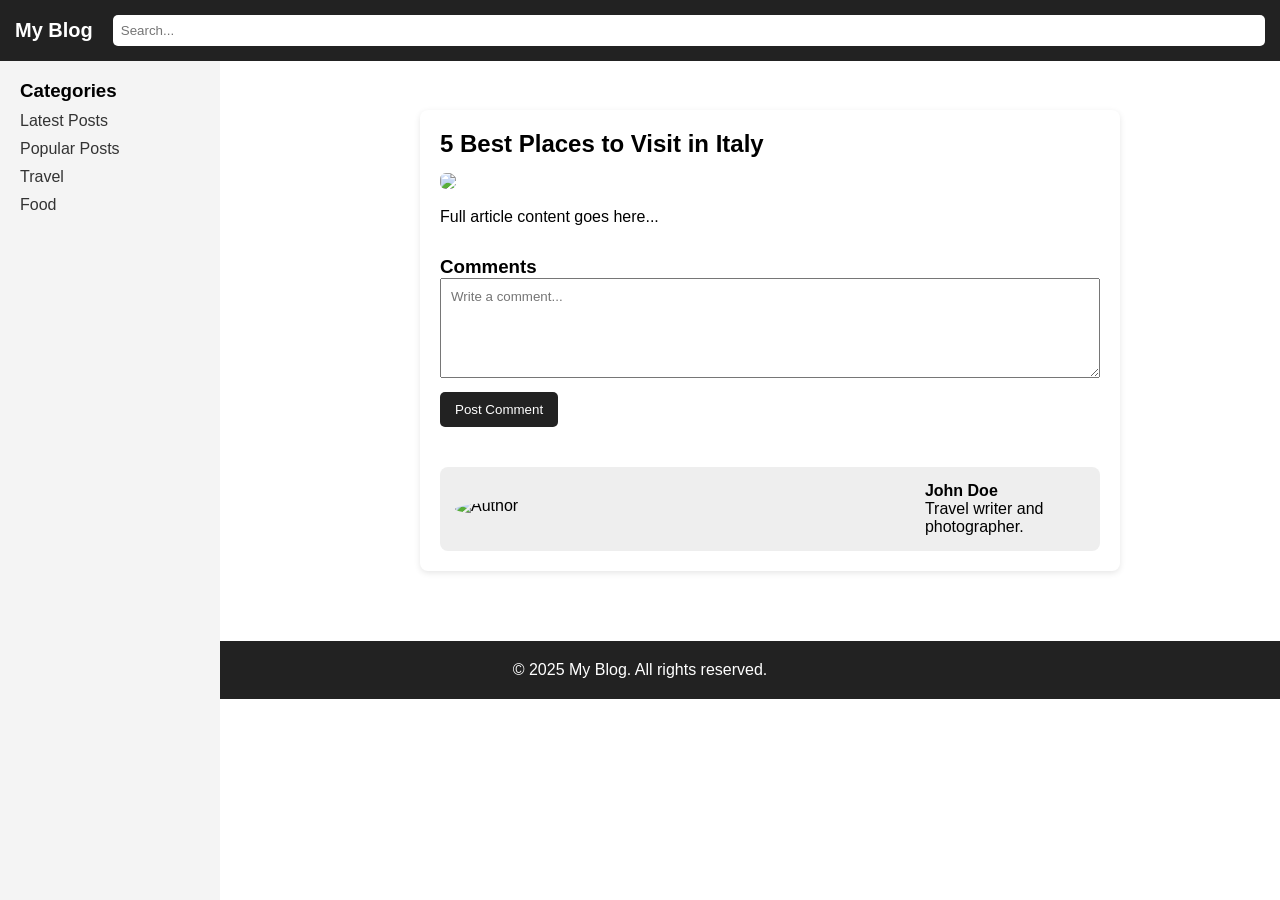
==== post.html @ 572229be "new changes" ====
<!DOCTYPE html>
<html lang="en">
<head>
    <meta charset="UTF-8">
    <meta name="viewport" content="width=device-width, initial-scale=1.0">
    <title>Blog Post</title>
    <link rel="stylesheet" href="style.css">
</head>

<body>

<header class="navbar">
    <div class="logo">My Blog</div>
    <input type="text" placeholder="Search..." class="search-bar">
    <div class="menu-btn" onclick="toggleSidebar()">☰</div>
</header>

<aside class="sidebar" id="sidebar">
    <h3>Categories</h3>
    <ul>
        <li><a href="#">Latest Posts</a></li>
        <li><a href="#">Popular Posts</a></li>
        <li><a href="#">Travel</a></li>
        <li><a href="#">Food</a></li>
    </ul>
</aside>

<main class="content">
    <article class="post-box full-post">
        <h1>5 Best Places to Visit in Italy</h1>
        <img src="https://via.placeholder.com/800x400">

        <p>
            Full article content goes here...
        </p>

        <!-- Comments Section -->
        <section class="comments">
            <h3>Comments</h3>
            <textarea placeholder="Write a comment..."></textarea>
            <button>Post Comment</button>
        </section>

        <!-- Author Info -->
        <section class="author-box">
            <img src="https://via.placeholder.com/80" alt="Author">
            <div>
                <h4>John Doe</h4>
                <p>Travel writer and photographer.</p>
            </div>
        </section>

    </article>
</main>

<footer>
    <p>© 2025 My Blog. All rights reserved.</p>
</footer>

<script>
function toggleSidebar() {
    document.getElementById('sidebar').classList.toggle('open');
}
</script>

</body>
</html>
---- style.css ----
/* RESET */
* {
    margin: 0;
    padding: 0;
    box-sizing: border-box;
    font-family: Arial, sans-serif;
}

/* NAVBAR */
.navbar {
    position: fixed;
    top: 0;
    width: 100%;
    background: #222;
    color: #fff;
    padding: 15px;
    display: flex;
    align-items: center;
    z-index: 1000;
}
.logo { font-size: 20px; font-weight: bold; }

.search-bar {
    margin-left: 20px;
    padding: 8px;
    flex: 1;
    border-radius: 5px;
    border: none;
}

.menu-btn {
    display: none;
    font-size: 26px;
    margin-left: 15px;
    cursor: pointer;
}

/* SIDEBAR */
.sidebar {
    width: 220px;
    background: #f4f4f4;
    position: fixed;
    top: 60px;
    left: 0;
    height: 100%;
    padding: 20px;
    overflow-y: auto;
}

.sidebar h3 { margin-bottom: 10px; }

.sidebar ul {
    list-style: none;
}

.sidebar li {
    margin: 10px 0;
}

.sidebar a {
    text-decoration: none;
    color: #333;
}

/* MAIN CONTENT */
.content {
    margin-left: 260px;
    margin-top: 90px;
    padding: 20px;
}

/* POST BOX */
.post-box {
    background: #fff;
    padding: 20px;
    max-width: 700px;
    margin: auto;
    box-shadow: 0 2px 6px rgba(0,0,0,0.1);
    border-radius: 8px;
    position: relative;
}

.post-box img {
    width: 100%;
    border-radius: 6px;
    margin: 15px 0;
}

.read-more {
    display: inline-block;
    margin-top: 10px;
    background: #222;
    color: white;
    padding: 10px 15px;
    border-radius: 5px;
    text-decoration: none;
}

.share-btn {
    position: absolute;
    bottom: 20px;
    right: 20px;
    cursor: pointer;
    background: #444;
    color: #fff;
    padding: 8px 12px;
    border-radius: 5px;
}

.share-popup {
    display: none;
    position: absolute;
    bottom: 60px;
    right: 20px;
    background: white;
    padding: 10px;
    box-shadow: 0 2px 6px rgba(0,0,0,0.2);
    border-radius: 6px;
}

.share-popup.show {
    display: block;
}

.share-popup a {
    display: block;
    margin: 5px 0;
    color: #333;
    text-decoration: none;
}

/* COMMENTS */
.comments {
    margin-top: 30px;
}

.comments textarea {
    width: 100%;
    height: 100px;
    padding: 10px;
}

.comments button {
    margin-top: 10px;
    padding: 10px 15px;
    background: #222;
    color: white;
    border: none;
    border-radius: 5px;
}

/* AUTHOR BOX */
.author-box {
    display: flex;
    margin-top: 40px;
    background: #eee;
    padding: 15px;
    border-radius: 8px;
}

.author-box img {
    border-radius: 50%;
    margin-right: 15px;
}

/* FOOTER */
footer {
    text-align: center;
    padding: 20px;
    background: #222;
    color: white;
    margin-top: 50px;
}

/* MOBILE RESPONSIVENESS */
@media (max-width: 820px) {

    .menu-btn {
        display: block;
    }

    .sidebar {
        left: -250px;
        transition: 0.3s;
    }

    .sidebar.open {
        left: 0;
    }

    .content {
        margin-left: 0;
    }
}

@media (max-width: 500px) {
    .search-bar {
        display: none;
    }
}
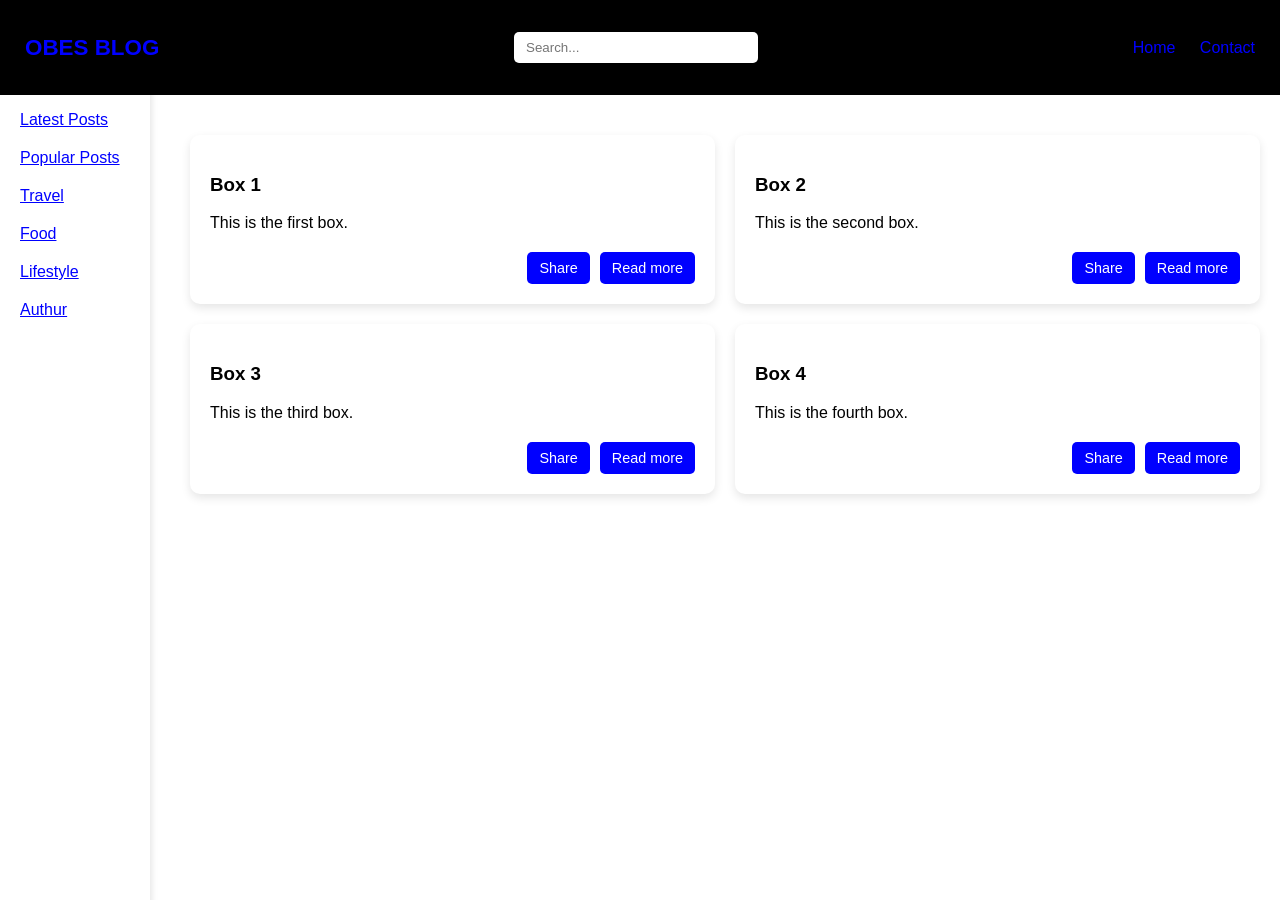
==== commit 3e70eb35: "new commit" ====
--- a/post.html
+++ b/post.html
@@ -1,67 +1,73 @@
 <!DOCTYPE html>
 <html lang="en">
 <head>
-    <meta charset="UTF-8">
-    <meta name="viewport" content="width=device-width, initial-scale=1.0">
-    <title>Blog Post</title>
+    <meta charset="UTF-8" />
+    <meta name="viewport" content="width=device-width, initial-scale=1.0" />
+    <title>OBES BLOG</title>
+
+    <!-- Link external CSS -->
     <link rel="stylesheet" href="style.css">
 </head>
-
 <body>
 
-<header class="navbar">
-    <div class="logo">My Blog</div>
-    <input type="text" placeholder="Search..." class="search-bar">
-    <div class="menu-btn" onclick="toggleSidebar()">☰</div>
-</header>
+    <header>
+        <div class="logo">OBES BLOG</div>
+        <input type="text" placeholder="Search..." class="search-bar" />
+        <nav>
+            <a href="index.html">Home</a>
+            <a href="#contact">Contact</a>
+        </nav>
+    </header>
 
-<aside class="sidebar" id="sidebar">
-    <h3>Categories</h3>
-    <ul>
-        <li><a href="#">Latest Posts</a></li>
-        <li><a href="#">Popular Posts</a></li>
-        <li><a href="#">Travel</a></li>
-        <li><a href="#">Food</a></li>
-    </ul>
-</aside>
+    <aside>
+        <ul>
+            <li><a href="#">Latest Posts</a></li>
+            <li><a href="#">Popular Posts</a></li>
+            <li><a href="#">Travel</a></li>
+            <li><a href="#">Food</a></li>
+            <li><a href="#">Lifestyle</a></li>
+            <li><a href="#">Authur</a></li>
+        </ul>
+    </aside>
 
-<main class="content">
-    <article class="post-box full-post">
-        <h1>5 Best Places to Visit in Italy</h1>
-        <img src="https://via.placeholder.com/800x400">
+    <div class="container">
 
-        <p>
-            Full article content goes here...
-        </p>
+    <div class="box">
+        <h3>Box 1</h3>
+        <p>This is the first box.</p>
+        <div class="box-buttons">
+            <button class="share-btn">Share</button>
+            <button class="read-btn">Read more</button>
+        </div>
+    </div>
 
-        <!-- Comments Section -->
-        <section class="comments">
-            <h3>Comments</h3>
-            <textarea placeholder="Write a comment..."></textarea>
-            <button>Post Comment</button>
-        </section>
+    <div class="box">
+        <h3>Box 2</h3>
+        <p>This is the second box.</p>
+        <div class="box-buttons">
+            <button class="share-btn">Share</button>
+            <button class="read-btn">Read more</button>
+        </div>
+    </div>
 
-        <!-- Author Info -->
-        <section class="author-box">
-            <img src="https://via.placeholder.com/80" alt="Author">
-            <div>
-                <h4>John Doe</h4>
-                <p>Travel writer and photographer.</p>
-            </div>
-        </section>
+    <div class="box">
+        <h3>Box 3</h3>
+        <p>This is the third box.</p>
+        <div class="box-buttons">
+            <button class="share-btn">Share</button>
+            <button class="read-btn">Read more</button>
+        </div>
+    </div>
 
-    </article>
-</main>
+    <div class="box">
+        <h3>Box 4</h3>
+        <p>This is the fourth box.</p>
+        <div class="box-buttons">
+            <button class="share-btn">Share</button>
+            <button class="read-btn">Read more</button>
+        </div>
+    </div>
 
-<footer>
-    <p>© 2025 My Blog. All rights reserved.</p>
-</footer>
-
-<script>
-function toggleSidebar() {
-    document.getElementById('sidebar').classList.toggle('open');
-}
-</script>
-
+</div>
 </body>
 </html>
--- a/style.css
+++ b/style.css
@@ -1,191 +1,115 @@
-/* RESET */
-* {
+body {
+    display: flex;
+    flex-direction: column;
     margin: 0;
-    padding: 0;
-    box-sizing: border-box;
     font-family: Arial, sans-serif;
+    background: var(--light);
+    color: var(--dark);
+    height: 100vh;
 }
 
-/* NAVBAR */
-.navbar {
-    position: fixed;
-    top: 0;
-    width: 100%;
-    background: #222;
-    color: #fff;
-    padding: 15px;
+/* --- NAVBAR --- */
+header {
     display: flex;
     align-items: center;
-    z-index: 1000;
+    justify-content: space-between;
+    background: black;
+    color: blue;
+    padding: 15px 25px;
+    position: sticky;
+    top: 0;
+    z-index: 10;
+    height: 65px;
 }
-.logo { font-size: 20px; font-weight: bold; }
+
+.logo {
+    font-size: 1.4rem;
+    font-weight: bold;
+    color: blue;
+}
+
+nav a {
+    margin-left: 20px;
+    text-decoration: none;
+    color: var(--white);
+    font-weight: 500;
+}
+
+nav a:hover {
+    color: white;
+}
 
 .search-bar {
-    margin-left: 20px;
-    padding: 8px;
-    flex: 1;
+    padding: 8px 12px;
     border-radius: 5px;
     border: none;
+    width: 220px;
 }
 
-.menu-btn {
-    display: none;
-    font-size: 26px;
-    margin-left: 15px;
-    cursor: pointer;
+/* --- SIDEBAR --- */
+aside {
+    display: flex;
+    flex-direction: column;
+    gap: 20px;
+    width: 150px;
+    background: var(--white);
+    height: 100vh;
+    padding-top: 30px;
+    position: fixed;
+    top: 65px;
+    left: 0;
+    overflow-y: auto;
+    box-shadow: 2px 0 6px rgba(0,0,0,0.1);
 }
 
-/* SIDEBAR */
-.sidebar {
-    width: 220px;
-    background: #f4f4f4;
-    position: fixed;
-    top: 60px;
-    left: 0;
-    height: 100%;
-    padding: 20px;
-    overflow-y: auto;
+ul  {
+    list-style: none;
+    color: blue;
+    display: flex;
+    flex-direction: column;
+    gap: 20px;
+    padding-left: 20px;
 }
 
-.sidebar h3 { margin-bottom: 10px; }
-
-.sidebar ul {
-    list-style: none;
+ul a {
+    color: blue;
 }
 
-.sidebar li {
-    margin: 10px 0;
+/* --- MAIN CONTENT --- */
+.content {
+    margin-left: 170px;
+    padding: 10px 10px 0 5px;
+    line-height: 3;
+    max-width: 900px;
 }
 
-.sidebar a {
-    text-decoration: none;
-    color: #333;
+.content a{
+    color: blue;
 }
 
-/* MAIN CONTENT */
-.content {
-    margin-left: 260px;
-    margin-top: 90px;
+/* --- FOOTER --- */
+footer {
     padding: 20px;
+    text-align: center;
+    margin-top: auto;
 }
 
-/* POST BOX */
-.post-box {
-    background: #fff;
-    padding: 20px;
-    max-width: 700px;
-    margin: auto;
-    box-shadow: 0 2px 6px rgba(0,0,0,0.1);
-    border-radius: 8px;
-    position: relative;
-}
-
-.post-box img {
-    width: 100%;
-    border-radius: 6px;
-    margin: 15px 0;
-}
-
-.read-more {
-    display: inline-block;
-    margin-top: 10px;
-    background: #222;
-    color: white;
-    padding: 10px 15px;
-    border-radius: 5px;
-    text-decoration: none;
-}
-
-.share-btn {
-    position: absolute;
-    bottom: 20px;
-    right: 20px;
-    cursor: pointer;
-    background: #444;
-    color: #fff;
-    padding: 8px 12px;
-    border-radius: 5px;
-}
-
-.share-popup {
-    display: none;
-    position: absolute;
-    bottom: 60px;
-    right: 20px;
-    background: white;
-    padding: 10px;
-    box-shadow: 0 2px 6px rgba(0,0,0,0.2);
-    border-radius: 6px;
-}
-
-.share-popup.show {
-    display: block;
-}
-
-.share-popup a {
-    display: block;
-    margin: 5px 0;
-    color: #333;
-    text-decoration: none;
-}
-
-/* COMMENTS */
-.comments {
-    margin-top: 30px;
-}
-
-.comments textarea {
-    width: 100%;
-    height: 100px;
-    padding: 10px;
-}
-
-.comments button {
-    margin-top: 10px;
-    padding: 10px 15px;
-    background: #222;
-    color: white;
-    border: none;
-    border-radius: 5px;
-}
-
-/* AUTHOR BOX */
-.author-box {
-    display: flex;
-    margin-top: 40px;
-    background: #eee;
-    padding: 15px;
-    border-radius: 8px;
-}
-
-.author-box img {
-    border-radius: 50%;
-    margin-right: 15px;
-}
-
-/* FOOTER */
-footer {
-    text-align: center;
-    padding: 20px;
-    background: #222;
-    color: white;
-    margin-top: 50px;
-}
-
-/* MOBILE RESPONSIVENESS */
-@media (max-width: 820px) {
-
-    .menu-btn {
-        display: block;
+/* --- MOBILE RESPONSIVE --- */
+@media (max-width: 900px) {
+    aside {
+        position: relative;
+        width: 100%;
+        height: auto;
+        top: 0;
+        padding: 10px 0;
+        display: flex;
+        justify-content: center;
+        box-shadow: none;
     }
 
-    .sidebar {
-        left: -250px;
-        transition: 0.3s;
-    }
-
-    .sidebar.open {
-        left: 0;
+    aside ul {
+        display: flex;
+        gap: 20px;
     }
 
     .content {
@@ -193,8 +117,71 @@
     }
 }
 
-@media (max-width: 500px) {
+@media (max-width: 600px) {
+    header {
+        flex-direction: column;
+        gap: 10px;
+    }
+
     .search-bar {
-        display: none;
+        width: 100%;
     }
-}+
+    aside ul {
+        flex-wrap: wrap;
+        justify-content: center;
+    }
+}
+
+/* --- CONTAINER FOR BOXES --- */
+.container {
+    display: grid;
+    grid-template-columns: repeat(2, 1fr);
+    gap: 20px; /* space between boxes */
+    margin-left: 170px; 
+    margin-top: 20px;
+    max-width: calc(100% - 170px);
+    padding: 20px;
+}
+
+/* --- BOX STYLING --- */
+.box {
+    background: var(--white);
+    padding: 20px;
+    border-radius: 10px;
+    box-shadow: 0 4px 10px rgba(0,0,0,0.1);
+    text-align: left;
+    position: relative; /* Needed for button positioning */
+}
+
+/* Button container */
+.box-buttons {
+    display: flex;
+    gap: 10px;
+    justify-content: flex-end;
+    margin-top: 20px;
+}
+
+/* Buttons */
+.box-buttons button {
+    padding: 8px 12px;
+    border: none;
+    border-radius: 5px;
+    cursor: pointer;
+    background: blue;
+    color: white;
+    font-size: 0.9rem;
+}
+
+/* Hover effect */
+.box-buttons button:hover {
+    background: black;
+}
+/* --- RESPONSIVE: STACK BOXES ON SMALL SCREENS --- */
+@media (max-width: 700px) {
+    .container {
+        grid-template-columns: 1fr;
+        margin-left: 0;
+        max-width: 100%;
+    }
+}
